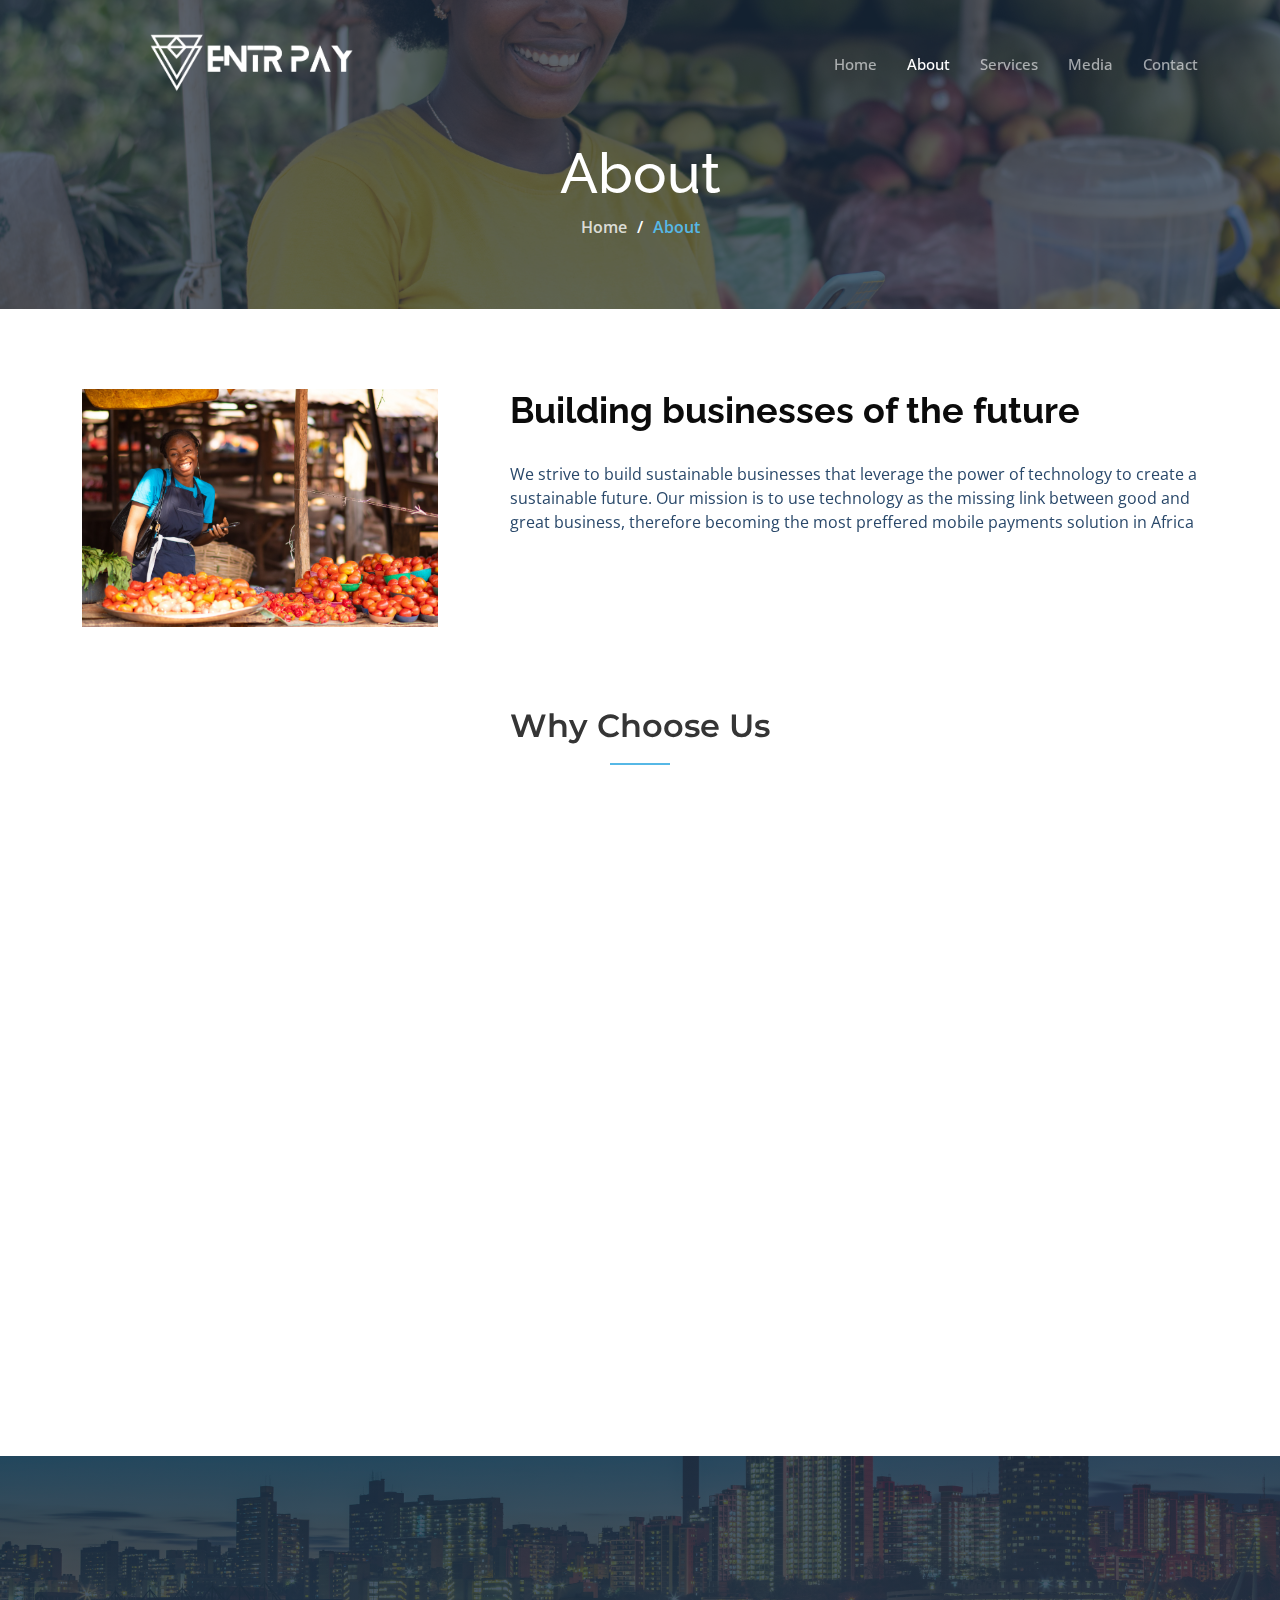
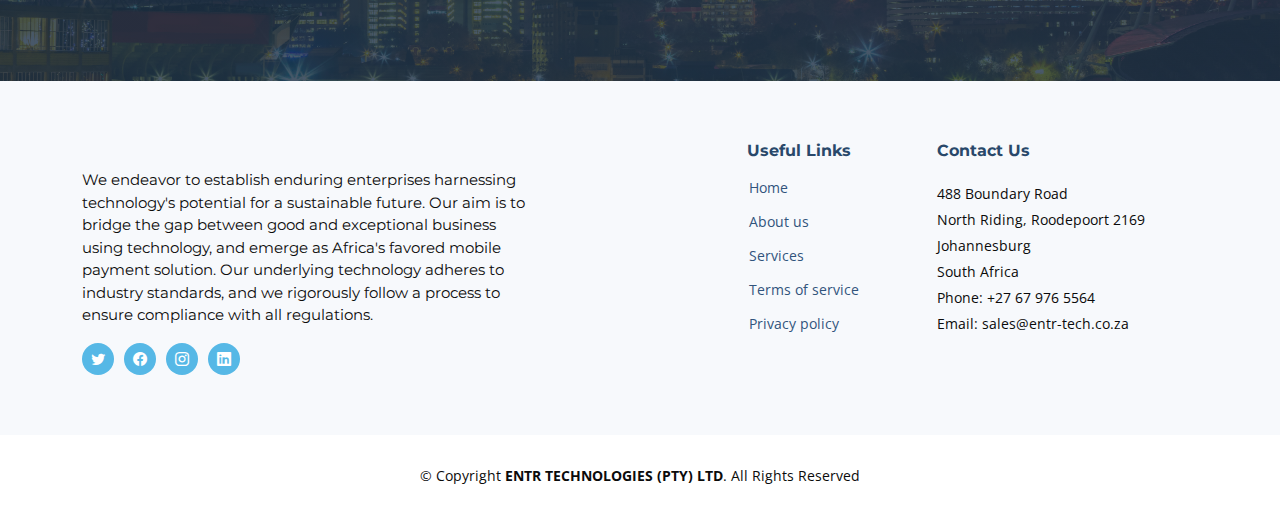
==== about.html @ ad04732e "Files for website" ====
<!DOCTYPE html>
<html lang="en">

<head>
  <meta charset="utf-8">
  <meta content="width=device-width, initial-scale=1.0" name="viewport">

  <title>ENTR PAY - About</title>
  <meta content="" name="description">
  <meta content="" name="keywords">

  <!-- Favicons -->
  <link href="assets/img/finalalignedENTRPAY.png" rel="icon">
  <link href="assets/img/finalalignedENTRPAY.png" rel="apple-touch-icon">

  <!-- Google Fonts -->
  <link rel="preconnect" href="https://fonts.googleapis.com">
  <link rel="preconnect" href="https://fonts.gstatic.com" crossorigin>
  <link href="https://fonts.googleapis.com/css2?family=Open+Sans:ital,wght@0,300;0,400;0,500;0,600;0,700;1,300;1,400;1,600;1,700&family=Montserrat:ital,wght@0,300;0,400;0,500;0,600;0,700;1,300;1,400;1,500;1,600;1,700&family=Raleway:ital,wght@0,300;0,400;0,500;0,600;0,700;1,300;1,400;1,500;1,600;1,700&display=swap" rel="stylesheet">

  <!-- Vendor CSS Files -->
  <link href="assets/vendor/bootstrap/css/bootstrap.min.css" rel="stylesheet">
  <link href="assets/vendor/bootstrap-icons/bootstrap-icons.css" rel="stylesheet">
  <link href="assets/vendor/aos/aos.css" rel="stylesheet">
  <link href="assets/vendor/glightbox/css/glightbox.min.css" rel="stylesheet">
  <link href="assets/vendor/swiper/swiper-bundle.min.css" rel="stylesheet">
  <link href="assets/vendor/remixicon/remixicon.css" rel="stylesheet">

  <!-- Template Main CSS File -->
  <link href="assets/css/main.css" rel="stylesheet">

 
</head>

<body class="page-about">

  <!-- ======= Header ======= -->
  <header id="header" class="header d-flex align-items-center fixed-top">
    <div class="container-fluid container-xl d-flex align-items-center justify-content-between">

      <a href="index.html" class="logo d-flex align-items-center">
        <!-- Uncomment the line below if you also wish to use an image logo -->
        <img src="assets/img/etlogo.png" alt=""/>
        <h1 class="d-flex align-items-center"></h1>
      </a>

      <i class="mobile-nav-toggle mobile-nav-show bi bi-list"></i>
      <i class="mobile-nav-toggle mobile-nav-hide d-none bi bi-x"></i>

      <nav id="navbar" class="navbar">
        <ul>
          <li><a href="index.html">Home</a></li>
          <li><a href="about.html" class="active">About</a></li>
          <li><a href="services.html">Services</a></li>
          <li><a href="media.html">Media</a></li>
          <li><a href="contact.html">Contact</a></li>
        </ul>
      </nav><!-- .navbar -->

    </div>
  </header><!-- End Header -->

  <main id="main">

    <!-- ======= Breadcrumbs ======= -->
    <div class="breadcrumbs d-flex align-items-center" style="background-image: url('assets/img/merchabout.png');">
      <div class="container position-relative d-flex flex-column align-items-center">

        <h2>About</h2>
        <ol>
          <li><a href="index.html">Home</a></li>
          <li>About</li>
        </ol>

      </div>
    </div><!-- End Breadcrumbs -->

    <!-- ======= About Section ======= -->
    <section id="about" class="about">
      <div class="container" data-aos="fade-up">

        <div class="row gy-4" data-aos="fade-up">
          <div class="col-lg-4">
            <img src="assets/img/aboutm.png" class="img-fluid" alt="">
          </div>
          <div class="col-lg-8">
            <div class="content ps-lg-5">
              <h3>Building businesses of the future</h3>
              <p>
                We strive to build sustainable businesses that leverage the power of technology to create a sustainable future. Our mission is to use technology as the missing link between good and great business, therefore becoming the most preffered mobile payments solution in Africa
              </p>
              
            </div>
          </div>
        </div>

      </div>
    </section><!-- End About Section -->

    <!-- ======= Why Choose Us Section ======= -->
    <section id="why-us" class="why-us">
      <div class="container" data-aos="fade-up">

        <div class="section-header">
          <h2>Why Choose Us</h2>

        </div>

        <div class="row g-0" data-aos="fade-up" data-aos-delay="200">

          <div class="col-xl-5 img-bg" style="background-image: url('assets/img/why-back.png')"></div>
          <div class="col-xl-7 slides  position-relative">

            <div class="slides-1 swiper">
              <div class="swiper-wrapper">

                <div class="swiper-slide">
                  <div class="item">
                    <h3 class="mb-3">Let's grow your business together</h3>
                    <h4 class="mb-3">State of the art technology.</h4>
                    <p>We implement cutting-edge technology that adheres meticulously to industry standards, enhancing your business operations while streamlining the management of card transactions.</p>
                  </div>
                </div><!-- End slide item -->

                <div class="swiper-slide">
                  <div class="item">
                    <h3 class="mb-3">No hidden fees</h3>
                    <h4 class="mb-3">Pay for what you signed up for.</h4>
                    <p>With competitive rates of less than 3% per transaction and an affordable subscription. We give you only the best at the cheapest rate possible.</p>
                  </div>
                </div><!-- End slide item -->

                <div class="swiper-slide">
                  <div class="item">
                    <h3 class="mb-3">Secure</h3>
                    <h4 class="mb-3">Get paid fast and secure</h4>
                    <p>Administer payments from Amex, Mastercard, Apple Pay, Google Pay and Visa cards securely.</p>
                  </div>
                </div><!-- End slide item -->

                <div class="swiper-slide">
                  <div class="item">
                    <h3 class="mb-3">More than just payments</h3>
                    <h4 class="mb-3">Use your smartphone to manage your business</h4>
                    <p>Administer card payments, manage inventory, accounts and grow without breaking the bank.</p>
                  </div>
                </div><!-- End slide item -->

              </div>
              <div class="swiper-pagination"></div>
            </div>
            <div class="swiper-button-prev"></div>
            <div class="swiper-button-next"></div>
          </div>

        </div>

      </div>
    </section><!-- End Why Choose Us Section -->


    <!-- ======= Call To Action Section ======= -->
    <section id="call-to-action" class="call-to-action">
      <div class="container" data-aos="fade-up">
        <div class="row justify-content-center">
          <div class="col-lg-6 text-center">
            <h3></h3>
            <p></p>
            <!-- <a class="cta-btn" href="#">Call To Action</a> -->
          </div>
        </div>

      </div>
    </section><!-- End Call To Action Section -->



  </main><!-- End #main -->

    <!-- ======= Footer ======= -->
    <footer id="footer" class="footer">

      <div class="footer-content">
        <div class="container">
          <div class="row gy-4">
            <div class="col-lg-5 col-md-12 footer-info">
              <a href="index.html" class="logo d-flex align-items-center">
                <span></span>
              </a>
              <p>
                We endeavor to establish enduring enterprises harnessing technology's potential for a sustainable future. Our aim is to bridge the gap between good and exceptional business using technology, and emerge as Africa's favored mobile payment solution. Our underlying technology adheres to industry standards, and we rigorously follow a process to ensure compliance with all regulations.</p>
              <div class="social-links d-flex  mt-3">
                <a href="https://twitter.com/EntrPay" class="twitter"><i class="bi bi-twitter"></i></a>
                <a href="https://www.facebook.com/profile.php?id=100067000454756" class="facebook"><i class="bi bi-facebook"></i></a>
                <a href="https://www.instagram.com/entr_pay/" class="instagram"><i class="bi bi-instagram"></i></a>
                <a href="https://www.linkedin.com/company/84041683/" class="linkedin"><i class="bi bi-linkedin"></i></a>
              </div>
            </div>
  
            <div class="col-lg-2 col-6 footer-links">
              <h4></h4>
              <ul>
                <li><i class=""></i> <a href="#"></a></li>
                <li><i class=""></i> <a href="#"></a></li>
                <li><i class=""></i> <a href="#"></a></li>
                <li><i class=""></i> <a href="#"></a></li>
                <li><i class=""></i> <a href="#"></a></li>
              </ul>
            </div>
  
            <div class="col-lg-2 col-6 footer-links">
              <h4>Useful Links</h4>
              <ul>
                <li><i class=""></i> <a href="#">Home</a></li>
                <li><i class=""></i> <a href="about.html">About us</a></li>
                <li><i class=""></i> <a href="services.html">Services</a></li>
                <li><i class=""></i> <a href="#">Terms of service</a></li>
                <li><i class=""></i> <a href="https://www.freeprivacypolicy.com/live/651c2c55-749f-4afe-9ae1-e017f70ad05b">Privacy policy</a></li>
              </ul>
            </div>
  
            <div class="col-lg-3 col-md-12 footer-contact text-center text-md-start">
              <h4>Contact Us</h4>
              <p>
                488 Boundary Road <br>
                North Riding, Roodepoort 2169<br>
                Johannesburg <br>
                South Africa <br>
                Phone: +27 67 976 5564<br>
                Email: sales@entr-tech.co.za<br>
              </p>
  
            </div>
  
          </div>
        </div>
      </div>
  
      <div class="footer-legal">
        <div class="container">
          <div class="copyright">
            &copy; Copyright <strong><span>ENTR TECHNOLOGIES (PTY) LTD</span></strong>. All Rights Reserved
          </div>
          <div class="credits">
            
           
          </div>
        </div>
      </div>
    </footer><!-- End Footer --><!-- End Footer -->

  <a href="#" class="scroll-top d-flex align-items-center justify-content-center"><i class="bi bi-arrow-up-short"></i></a>

  <div id="preloader"></div>

  <!-- Vendor JS Files -->
  <script src="assets/vendor/bootstrap/js/bootstrap.bundle.min.js"></script>
  <script src="assets/vendor/aos/aos.js"></script>
  <script src="assets/vendor/glightbox/js/glightbox.min.js"></script>
  <script src="assets/vendor/swiper/swiper-bundle.min.js"></script>
  <script src="assets/vendor/isotope-layout/isotope.pkgd.min.js"></script>
  <script src="assets/vendor/php-email-form/validate.js"></script>

  <!-- Template Main JS File -->
  <script src="assets/js/main.js"></script>

</body>

</html>
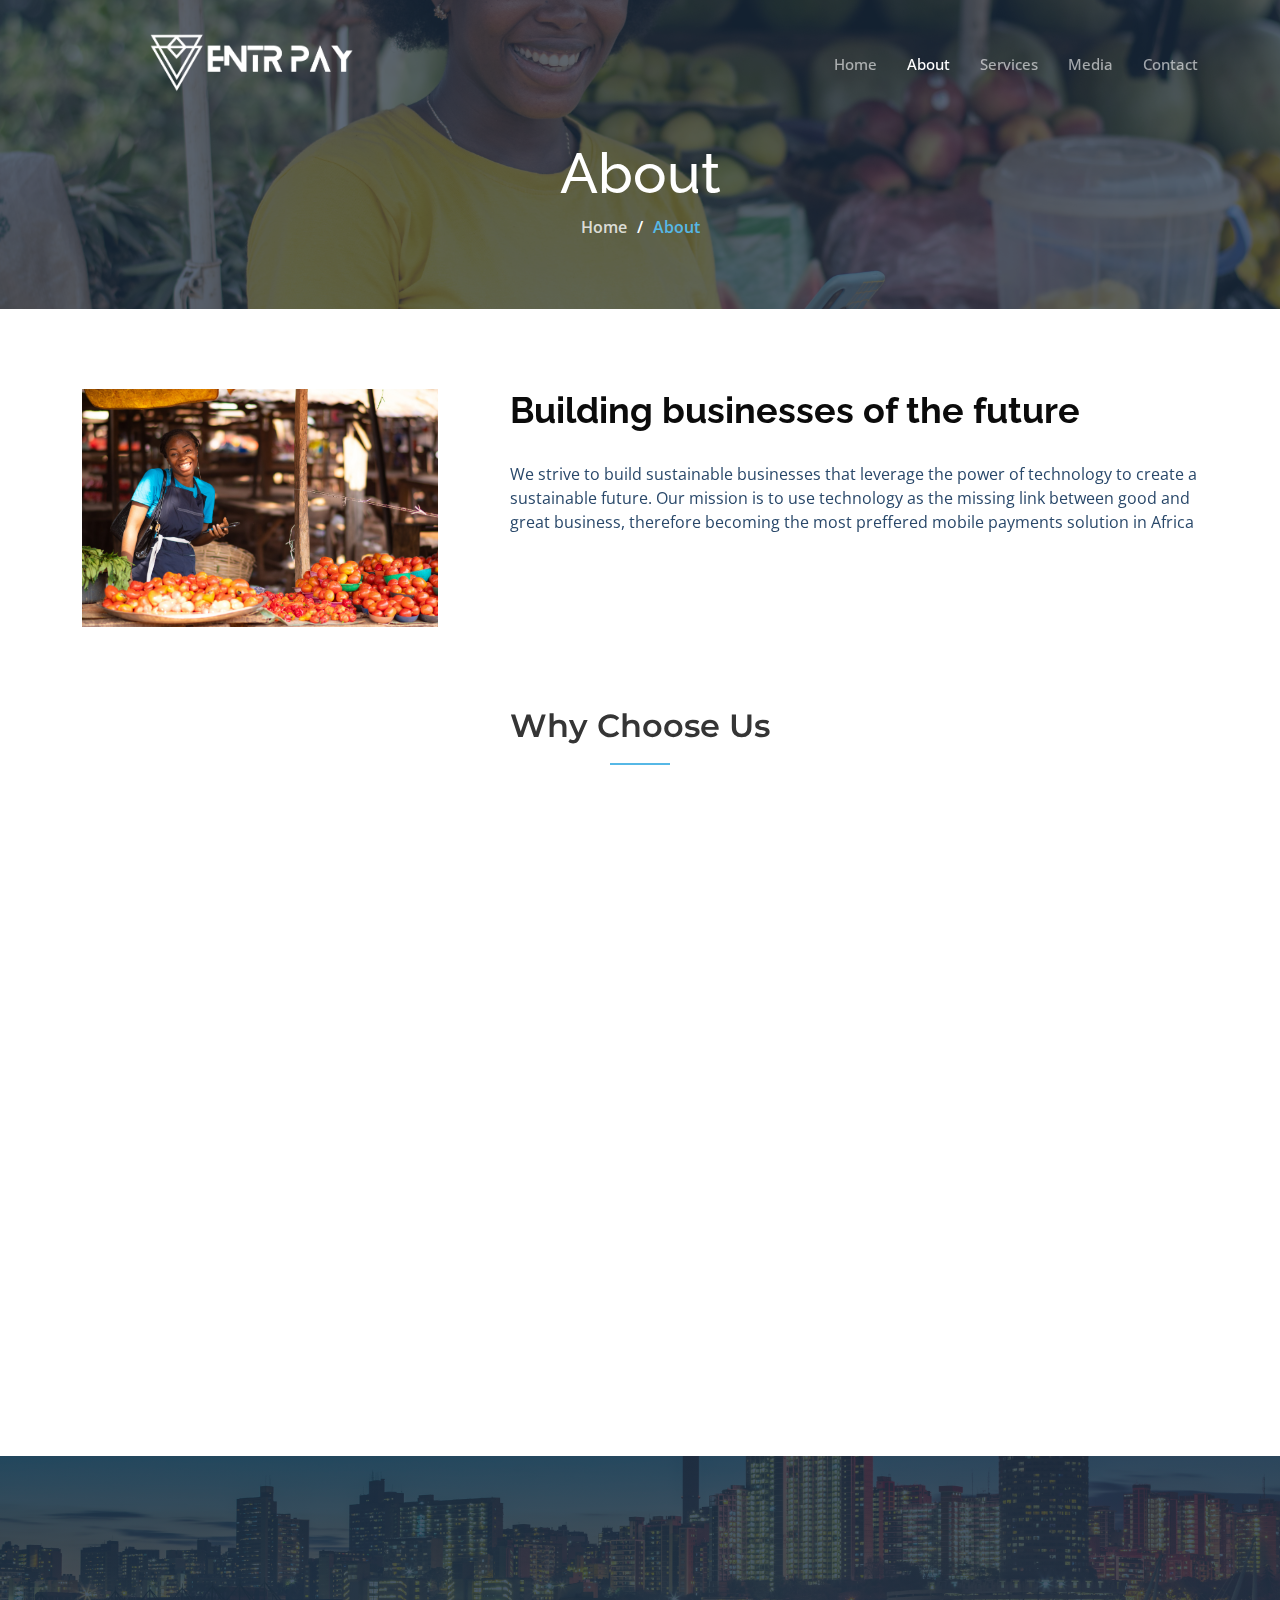
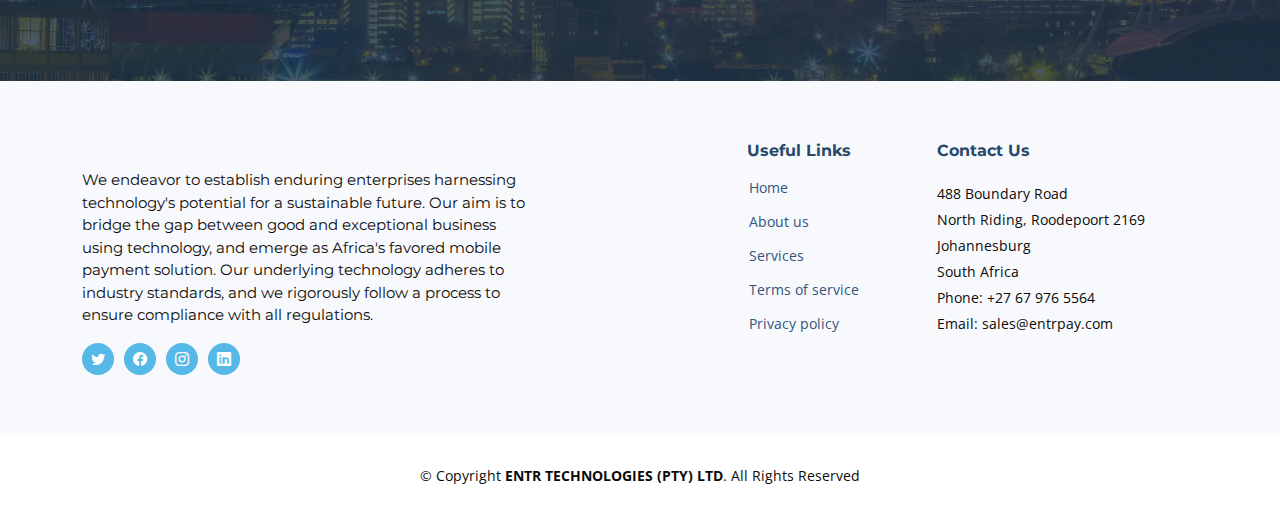
==== commit e78f9bb9: "Update about.html" ====
--- a/about.html
+++ b/about.html
@@ -50,10 +50,10 @@
       <nav id="navbar" class="navbar">
         <ul>
           <li><a href="index.html">Home</a></li>
-          <li><a href="about.html" class="active">About</a></li>
-          <li><a href="services.html">Services</a></li>
-          <li><a href="media.html">Media</a></li>
-          <li><a href="contact.html">Contact</a></li>
+          <li><a href="about" class="active">About</a></li>
+          <li><a href="services">Services</a></li>
+          <li><a href="media">Media</a></li>
+          <li><a href="contact">Contact</a></li>
         </ul>
       </nav><!-- .navbar -->
 
@@ -227,7 +227,7 @@
                 Johannesburg <br>
                 South Africa <br>
                 Phone: +27 67 976 5564<br>
-                Email: sales@entr-tech.co.za<br>
+                Email: sales@entrpay.com<br>
               </p>
   
             </div>
@@ -266,4 +266,4 @@
 
 </body>
 
-</html>+</html>
